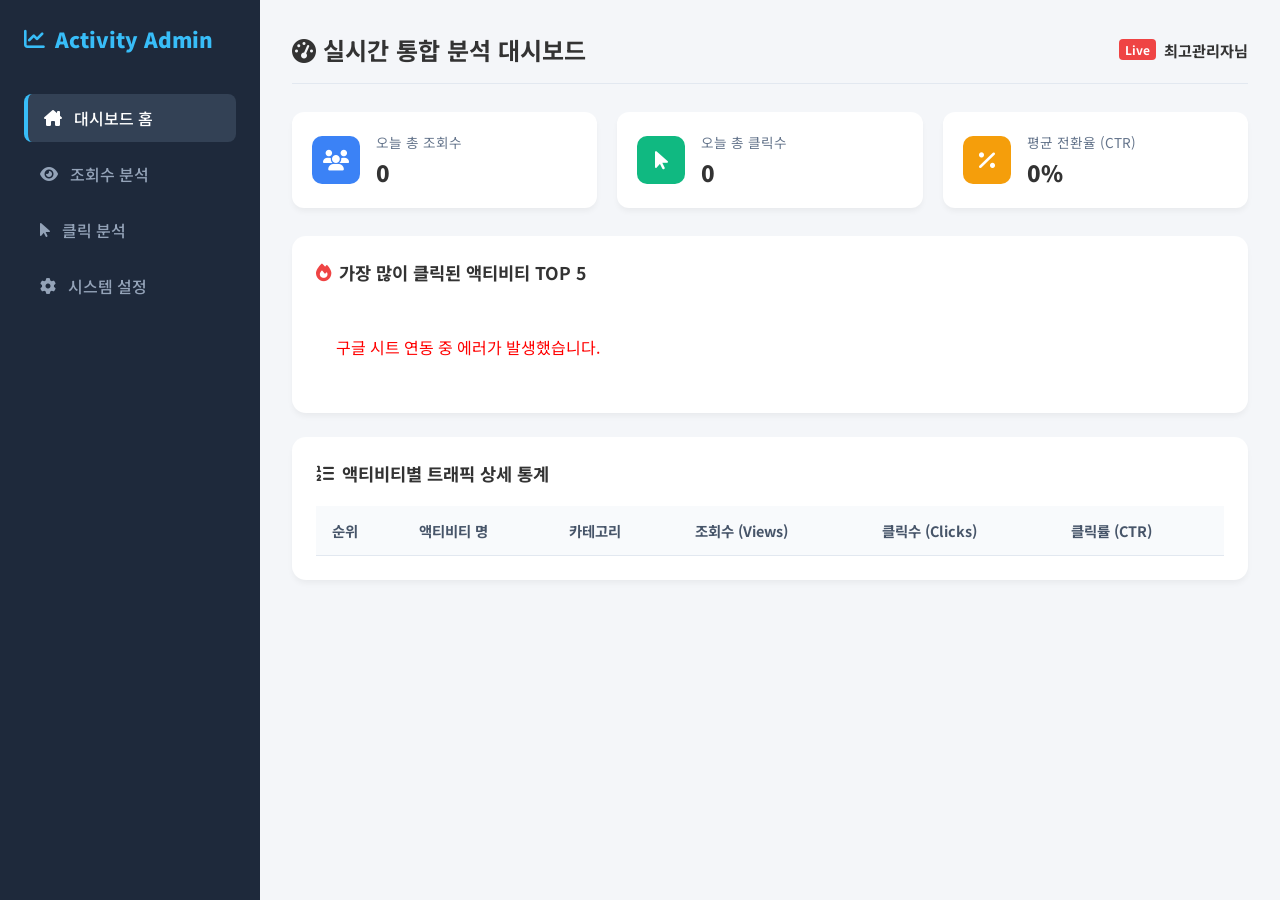
==== admin.html @ f5ca97b7 "feat: Admin" ====
<!DOCTYPE html>
<html lang="ko">
<head>
    <meta charset="UTF-8">
    <meta name="viewport" content="width=device-width, initial-scale=1.0">
    <title>액티비티 플랫폼 - 관리자 대시보드</title>
    <link href="https://fonts.googleapis.com/css2?family=Noto+Sans+KR:wght@400;500;700;900&display=swap" rel="stylesheet">
    <link rel="stylesheet" href="https://cdnjs.cloudflare.com/ajax/libs/font-awesome/6.4.0/css/all.min.css">
    <link rel="stylesheet" href="css/admin.css">
</head>
<body>
    <div class="admin-container">
        <aside class="admin-sidebar">
            <div class="sidebar-brand">
                <i class="fa-solid fa-chart-line"></i>
                <span>Activity Admin</span>
            </div>
            <nav class="sidebar-menu">
                <a href="#" class="menu-item active"><i class="fa-solid fa-house-chimney"></i> 대시보드 홈</a>
                <a href="#" class="menu-item"><i class="fa-solid fa-eye"></i> 조회수 분석</a>
                <a href="#" class="menu-item"><i class="fa-solid fa-mouse-pointer"></i> 클릭 분석</a>
                <a href="#" class="menu-item"><i class="fa-solid fa-gear"></i> 시스템 설정</a>
            </nav>
        </aside>

        <main class="admin-main">
            <header class="admin-header">
                <h2><i class="fa-solid fa-gauge-high"></i> 실시간 통합 분석 대시보드</h2>
                <div class="admin-profile">
                    <span class="badge">Live</span>
                    <span class="admin-name">최고관리자님</span>
                </div>
            </header>

            <section class="summary-widgets">
                <div class="widget-card">
                    <div class="widget-icon bg-primary"><i class="fa-solid fa-users"></i></div>
                    <div class="widget-info">
                        <div class="widget-label">오늘 총 조회수</div>
                        <div class="widget-value" id="stat-total-views">0</div>
                    </div>
                </div>
                <div class="widget-card">
                    <div class="widget-icon bg-success"><i class="fa-solid fa-arrow-pointer"></i></div>
                    <div class="widget-info">
                        <div class="widget-label">오늘 총 클릭수</div>
                        <div class="widget-value" id="stat-total-clicks">0</div>
                    </div>
                </div>
                <div class="widget-card">
                    <div class="widget-icon bg-warning"><i class="fa-solid fa-percent"></i></div>
                    <div class="widget-info">
                        <div class="widget-label">평균 전환율 (CTR)</div>
                        <div class="widget-value" id="stat-ctr">0%</div>
                    </div>
                </div>
            </section>

            <section class="dashboard-content">
                <div class="content-box block-chart">
                    <h3><i class="fa-solid fa-fire text-danger"></i> 가장 많이 클릭된 액티비티 TOP 5</h3>
                    <div class="chart-container" id="top-clicks-chart">
                        <div class="loading">데이터 분석 중...</div>
                    </div>
                </div>

                <div class="content-box block-table">
                    <h3><i class="fa-solid fa-list-ol"></i> 액티비티별 트래픽 상세 통계</h3>
                    <div class="table-responsive">
                        <table>
                            <thead>
                                <tr>
                                    <th>순위</th>
                                    <th>액티비티 명</th>
                                    <th>카테고리</th>
                                    <th>조회수 (Views)</th>
                                    <th>클릭수 (Clicks)</th>
                                    <th>클릭률 (CTR)</th>
                                </tr>
                            </thead>
                            <tbody id="admin-stats-table-body">
                                </tbody>
                        </table>
                    </div>
                </div>
            </section>
        </main>
    </div>

    <script src="js/admin.js"></script>
</body>
</html>
---- css/admin.css ----
/* 기본 초기화 */
* {
    margin: 0;
    padding: 0;
    box-sizing: border-box;
    font-family: 'Noto Sans KR', sans-serif;
}

body {
    background-color: #f4f6f9;
    color: #333333;
}

/* 대시보드 레이아웃 구조 */
.admin-container {
    display: flex;
    min-height: 100vh;
}

/* 사이드바 스타일 */
.admin-sidebar {
    width: 260px;
    background-color: #1e293b;
    color: #ffffff;
    padding: 24px;
    display: flex;
    flex-direction: column;
}

.sidebar-brand {
    font-size: 1.3rem;
    font-weight: 900;
    margin-bottom: 40px;
    display: flex;
    align-items: center;
    gap: 10px;
    color: #38bdf8;
}

.sidebar-menu {
    display: flex;
    flex-direction: column;
    gap: 8px;
}

.menu-item {
    display: flex;
    align-items: center;
    gap: 12px;
    padding: 12px 16px;
    color: #94a3b8;
    text-decoration: none;
    border-radius: 8px;
    font-weight: 500;
    transition: all 0.2s ease;
}

.menu-item:hover, .menu-item.active {
    background-color: #334155;
    color: #ffffff;
}

.menu-item.active {
    border-left: 4px solid #38bdf8;
}

/* 메인 영역 스타일 */
.admin-main {
    flex: 1;
    padding: 32px;
    overflow-y: auto;
}

.admin-header {
    display: flex;
    justify-content: space-between;
    align-items: center;
    margin-bottom: 28px;
    border-bottom: 1px solid #e2e8f0;
    padding-bottom: 16px;
}

.admin-header h2 {
    font-size: 1.5rem;
    font-weight: 700;
}

.admin-profile {
    display: flex;
    align-items: center;
    gap: 8px;
}

.badge {
    background-color: #ef4444;
    color: white;
    font-size: 0.75rem;
    padding: 2px 6px;
    border-radius: 4px;
    font-weight: 700;
    animation: blink 1.5s infinite;
}

@keyframes blink {
    0%, 100% { opacity: 1; }
    50% { opacity: 0.4; }
}

.admin-name {
    font-weight: 700;
    font-size: 0.95rem;
}

/* 요약 위젯 그리드 */
.summary-widgets {
    display: grid;
    grid-template-columns: repeat(auto-fit, minmax(240px, 1fr));
    gap: 20px;
    margin-bottom: 28px;
}

.widget-card {
    background: #ffffff;
    padding: 20px;
    border-radius: 12px;
    display: flex;
    align-items: center;
    gap: 16px;
    box-shadow: 0 4px 6px -1px rgba(0,0,0,0.05);
}

.widget-icon {
    width: 48px;
    height: 48px;
    border-radius: 10px;
    display: flex;
    align-items: center;
    justify-content: center;
    color: white;
    font-size: 1.3rem;
}

.bg-primary { background-color: #3b82f6; }
.bg-success { background-color: #10b981; }
.bg-warning { background-color: #f59e0b; }

.widget-info {
    display: flex;
    flex-direction: column;
}

.widget-label {
    font-size: 0.85rem;
    color: #64748b;
    margin-bottom: 4px;
}

.widget-value {
    font-size: 1.4rem;
    font-weight: 900;
}

/* 데이터 블록 박스 구조 */
.dashboard-content {
    display: grid;
    grid-template-columns: 1fr;
    gap: 24px;
}

.content-box {
    background: #ffffff;
    padding: 24px;
    border-radius: 14px;
    box-shadow: 0 4px 6px -1px rgba(0,0,0,0.05);
}

.content-box h3 {
    font-size: 1.1rem;
    font-weight: 700;
    margin-bottom: 20px;
    display: flex;
    align-items: center;
    gap: 8px;
}

.text-danger { color: #ef4444; }

/* 커스텀 CSS 막대 차트 빌더 */
.chart-container {
    display: flex;
    flex-direction: column;
    gap: 16px;
    padding: 10px 0;
}

.chart-row {
    display: flex;
    flex-direction: column;
    gap: 6px;
}

.chart-info-text {
    display: flex;
    justify-content: space-between;
    font-size: 0.85rem;
    font-weight: 500;
}

.chart-bar-bg {
    width: 100%;
    height: 16px;
    background-color: #f1f5f9;
    border-radius: 8px;
    overflow: hidden;
}

.chart-bar-fill {
    height: 100%;
    background: linear-gradient(90deg, #38bdf8, #3b82f6);
    border-radius: 8px;
    width: 0%; /* JS에서 애니메이션 처리 */
    transition: width 1s cubic-bezier(0.4, 0, 0.2, 1);
}

/* 테이블 디자인 리디자인 */
.table-responsive {
    width: 100%;
    overflow-x: auto;
}

table {
    width: 100%;
    border-collapse: collapse;
    text-align: left;
    font-size: 0.9rem;
}

th, td {
    padding: 14px 16px;
    border-bottom: 1px solid #e2e8f0;
}

th {
    background-color: #f8fafc;
    color: #475569;
    font-weight: 700;
}

tbody tr:hover {
    background-color: #f8fafc;
}

.rank-badge {
    width: 24px;
    height: 24px;
    display: inline-flex;
    align-items: center;
    justify-content: center;
    border-radius: 50%;
    background-color: #cbd5e1;
    color: #334155;
    font-weight: 700;
    font-size: 0.8rem;
}

tbody tr:nth-child(1) .rank-badge { background-color: #fde047; color: #854d0e; }
tbody tr:nth-child(2) .rank-badge { background-color: #e2e8f0; color: #475569; }
tbody tr:nth-child(3) .rank-badge { background-color: #ffedd5; color: #c2410c; }
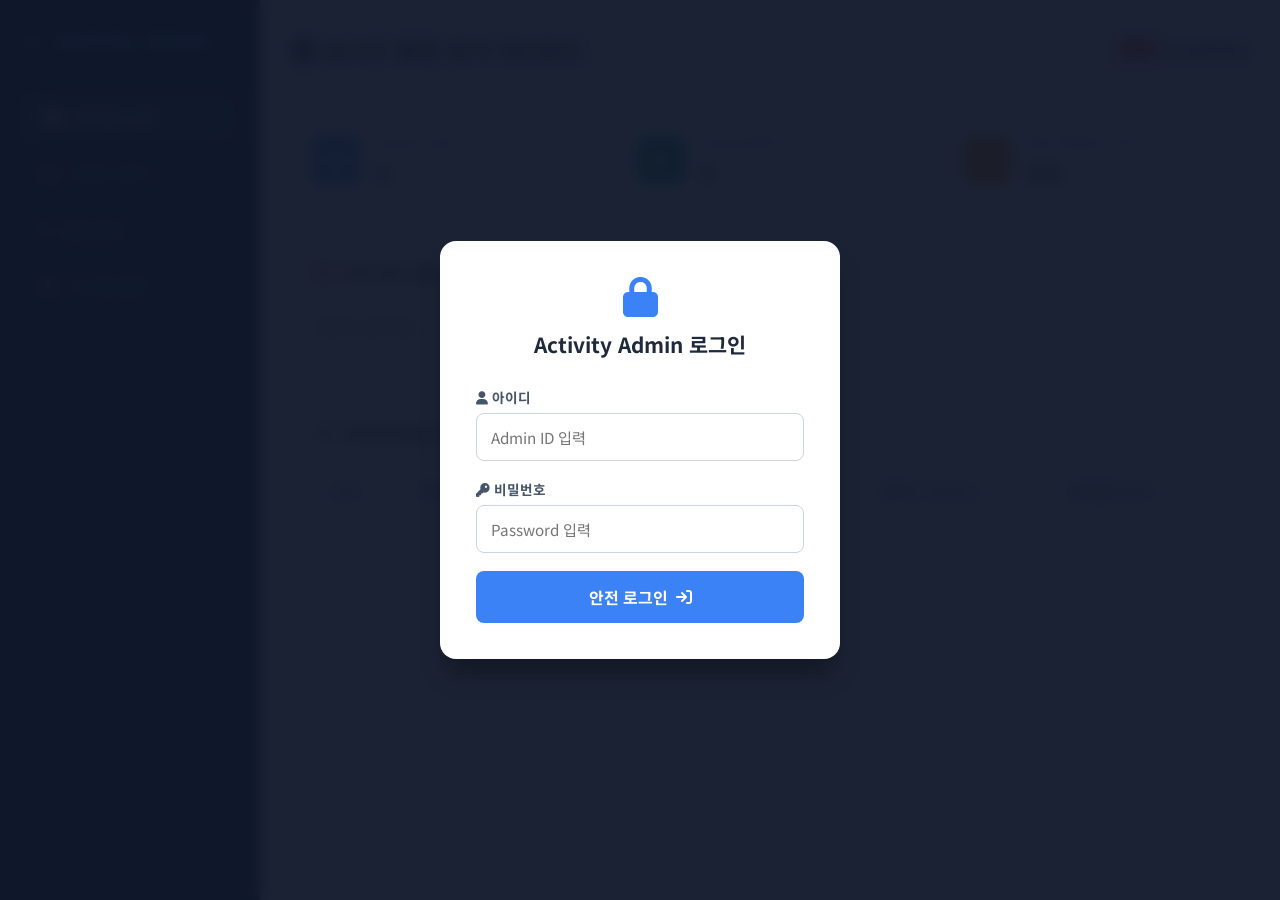
==== commit d46ab4cf: "feat: Admin Update" ====
--- a/admin.html
+++ b/admin.html
@@ -9,6 +9,28 @@
     <link rel="stylesheet" href="css/admin.css">
 </head>
 <body>
+
+    <div id="admin-login-overlay" class="login-overlay">
+        <div class="login-box">
+            <div class="login-logo">
+                <i class="fa-solid fa-lock text-primary"></i>
+                <h3>Activity Admin 로그인</h3>
+            </div>
+            <form id="admin-login-form" onsubmit="handleAdminLogin(event)">
+                <div class="input-group">
+                    <label for="admin-id"><i class="fa-solid fa-user"></i> 아이디</label>
+                    <input type="text" id="admin-id" placeholder="Admin ID 입력" required autocomplete="off">
+                </div>
+                <div class="input-group">
+                    <label for="admin-pw"><i class="fa-solid fa-key"></i> 비밀번호</label>
+                    <input type="password" id="admin-pw" placeholder="Password 입력" required>
+                </div>
+                <div id="login-error-msg" class="login-error"></div>
+                <button type="submit" class="btn-login">안전 로그인 <i class="fa-solid fa-arrow-right-to-bracket"></i></button>
+            </form>
+        </div>
+    </div>
+
     <div class="admin-container">
         <aside class="admin-sidebar">
             <div class="sidebar-brand">
--- a/css/admin.css
+++ b/css/admin.css
@@ -265,4 +265,73 @@
 
 tbody tr:nth-child(1) .rank-badge { background-color: #fde047; color: #854d0e; }
 tbody tr:nth-child(2) .rank-badge { background-color: #e2e8f0; color: #475569; }
-tbody tr:nth-child(3) .rank-badge { background-color: #ffedd5; color: #c2410c; }+tbody tr:nth-child(3) .rank-badge { background-color: #ffedd5; color: #c2410c; }
+
+
+/* ==========================================
+   관리자 전용 보안 로그인 화면 (Overlay)
+   ========================================== */
+   .login-overlay {
+    position: fixed;
+    top: 0; left: 0; width: 100%; height: 100%;
+    background-color: rgba(15, 23, 42, 0.95); /* 딥 슬레이트 테마 암전 */
+    backdrop-filter: blur(8px);
+    z-index: 9999; /* 대시보드 화면 전체 최상단 은폐 */
+    display: flex;
+    align-items: center;
+    justify-content: center;
+    transition: opacity 0.3s ease;
+}
+
+.login-box {
+    background: #ffffff;
+    width: 100%;
+    max-width: 400px;
+    padding: 36px;
+    border-radius: 16px;
+    box-shadow: 0 20px 25px -5px rgba(0,0,0,0.3);
+}
+
+.login-logo {
+    text-align: center;
+    margin-bottom: 28px;
+}
+.login-logo i { font-size: 2.5rem; margin-bottom: 12px; color: #3b82f6; }
+.login-logo h3 { font-size: 1.3rem; font-weight: 700; color: #1e293b; }
+
+.input-group {
+    display: flex;
+    flex-direction: column;
+    gap: 6px;
+    margin-bottom: 18px;
+}
+.input-group label { font-size: 0.85rem; font-weight: 700; color: #475569; }
+.input-group input {
+    padding: 12px 14px;
+    border: 1px solid #cbd5e1;
+    border-radius: 8px;
+    font-size: 0.95rem;
+    outline: none;
+    transition: border-color 0.2s;
+}
+.input-group input:focus { border-color: #3b82f6; box-shadow: 0 0 0 3px rgba(59, 130, 246, 0.15); }
+
+.login-error { color: #ef4444; font-size: 0.85rem; font-weight: 500; margin-bottom: 14px; text-align: center; }
+
+.btn-login {
+    width: 100%;
+    padding: 14px;
+    background-color: #3b82f6;
+    color: white;
+    border: none;
+    border-radius: 8px;
+    font-size: 1rem;
+    font-weight: 700;
+    cursor: pointer;
+    display: flex;
+    align-items: center;
+    justify-content: center;
+    gap: 8px;
+    transition: background 0.2s;
+}
+.btn-login:hover { background-color: #2563eb; }
